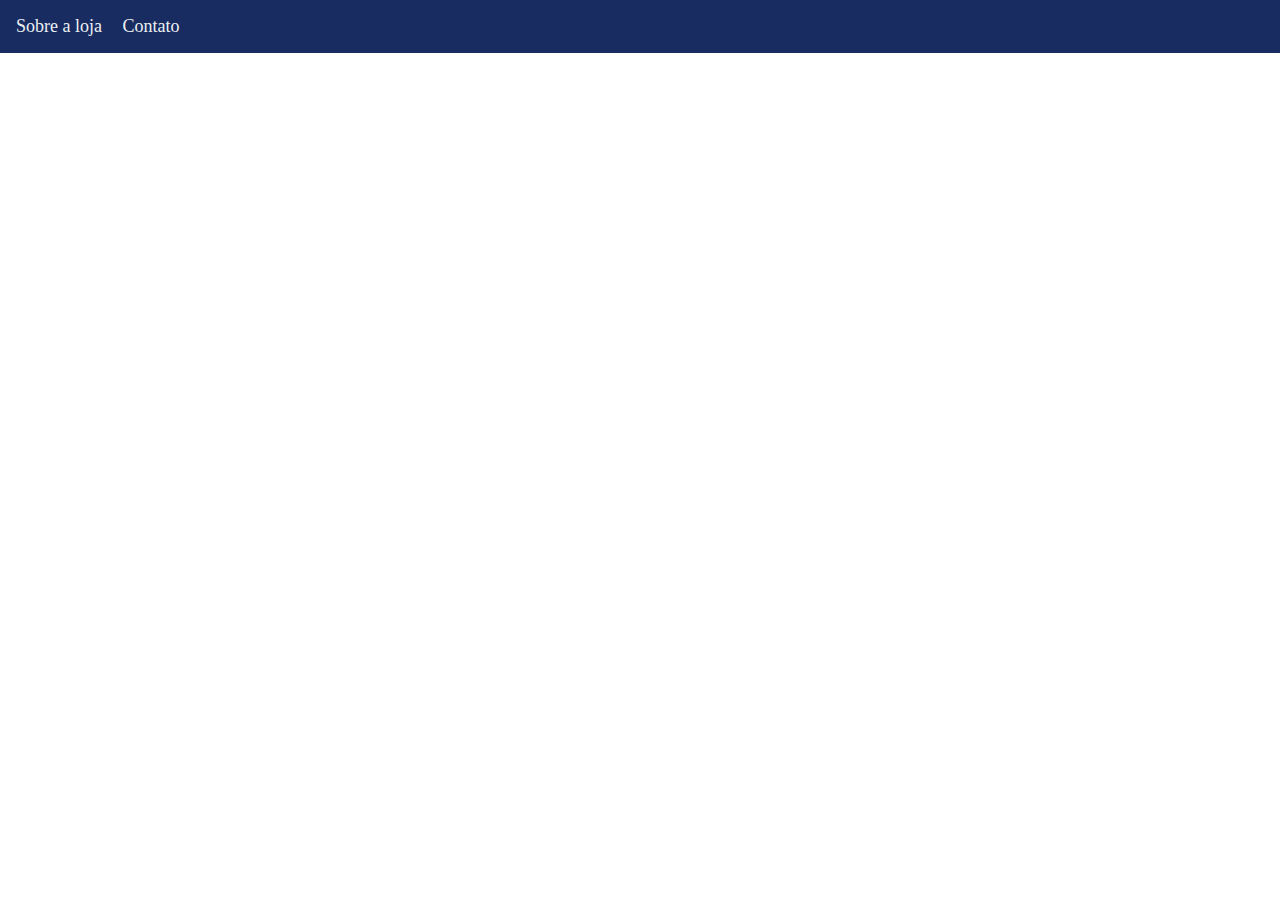
==== Projeto1-GameShop/index.html @ 20c81879 ":woman_factory_worker: Commit inicial, aula 1 e 2" ====
<!DOCTYPE html>
<html lang="pt-br">
<head>
    <meta charset="UTF-8">
    <meta name="viewport" content="width=device-width, initial-scale=1.0">
    <title>Games Shop - A sua loja de Games</title>
    <link rel="stylesheet" href="main.css">
</head>
<body>
    <header>
        <div class="container">
            <nav>
                <ul>
                    <li>
                        <a href="#about">Sobre a loja</a>
                    </li>
                    <li>
                        <a href="#contact">Contato</a>
                    </li>
                </ul>
            </nav>
        </div>
    </header>
    
</body>
</html>
---- Projeto1-GameShop/main.css ----
/*estilo 1*/
*{
    margin: 0;
    padding: 0;
    box-sizing: border-box;
}

/*estilo 2 */
header{
    padding: 16px 0;
    background-color: #182c61;
    color: #ecf0f1;
}

header nav li {
    display: inline; 
    margin-left: 16px; 
    font-size: 18px;
}

header nav li a {
    color: #ecf0f1;
    text-decoration: none;
}

/*estilo 3*/
.container{
    max-width: 1280px;
    width: 100%;
    margin: 0 auto;
}

/*estilo 4*/
header .container {
    display: flex;
    align-items: center;
    justify-content: space-between;
}
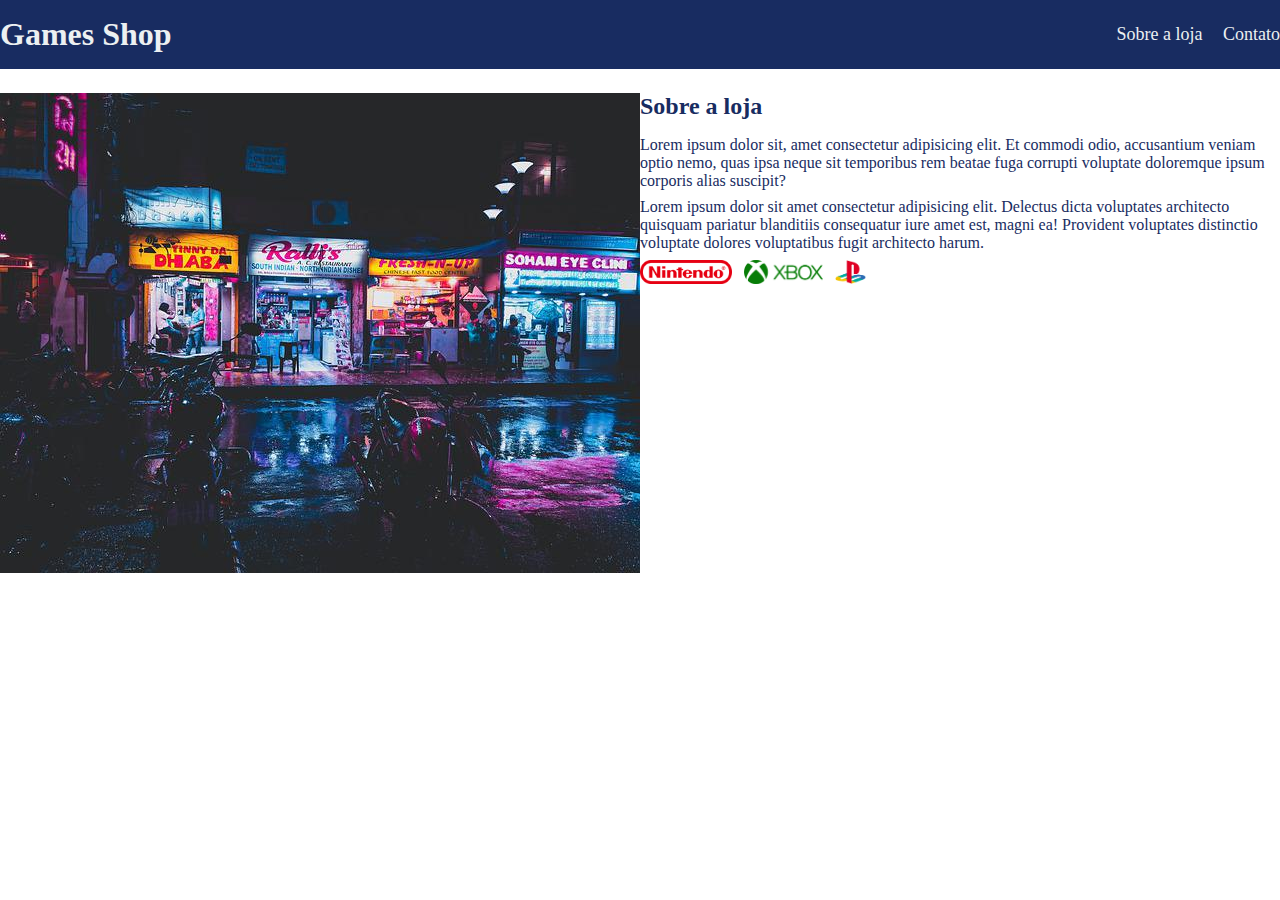
==== commit c85de48e: ":horse_racing: Aula 3 - Seção Sobre a Loja" ====
--- a/Projeto1-GameShop/index.html
+++ b/Projeto1-GameShop/index.html
@@ -1,14 +1,17 @@
 <!DOCTYPE html>
 <html lang="pt-br">
+
 <head>
     <meta charset="UTF-8">
     <meta name="viewport" content="width=device-width, initial-scale=1.0">
     <title>Games Shop - A sua loja de Games</title>
     <link rel="stylesheet" href="main.css">
 </head>
+
 <body>
     <header>
         <div class="container">
+            <h1>Games Shop</h1>
             <nav>
                 <ul>
                     <li>
@@ -21,6 +24,34 @@
             </nav>
         </div>
     </header>
-    
+
+    <section id="#about">
+        <div class="container">
+            <img class="store-front" src="./images/loja.jpg" alt="Fachada da loja Games Shop">
+            <div>
+                <h2>Sobre a loja</h2>
+
+                <p>
+                    Lorem ipsum dolor sit, amet consectetur adipisicing elit. Et commodi odio, accusantium veniam optio
+                    nemo, quas ipsa neque sit temporibus rem beatae fuga corrupti voluptate doloremque ipsum corporis
+                    alias
+                    suscipit?
+                </p>
+                <p>
+                    Lorem ipsum dolor sit amet consectetur adipisicing elit. Delectus dicta voluptates architecto
+                    quisquam
+                    pariatur blanditiis consequatur iure amet est, magni ea! Provident voluptates distinctio voluptate
+                    dolores voluptatibus fugit architecto harum.
+                </p>
+                <ul class="brands-list">
+                    <li><img src="images/nintendo.png" alt="Nintendo"></li>
+                    <li><img src="images/xbox.png" alt="Xbox"></li>
+                    <li><img src="images/playstation.png" alt="Playstation"></li>
+                </ul>
+            </div>
+        </div>
+    </section>
+
 </body>
+
 </html>--- a/Projeto1-GameShop/main.css
+++ b/Projeto1-GameShop/main.css
@@ -6,7 +6,7 @@
 }
 
 /*estilo 2 */
-header{
+header {
     padding: 16px 0;
     background-color: #182c61;
     color: #ecf0f1;
@@ -31,8 +31,45 @@
 }
 
 /*estilo 4*/
-header .container {
+header .container, section .container {
     display: flex;
     align-items: center;
     justify-content: space-between;
+}
+
+/*estilo 6*/
+.brands-list img {
+    height: 24px;
+}
+
+.brands-list  li {
+
+    display: inline;
+    margin-right: 8px;
+}
+
+section .container {
+    align-items: flex-start;
+}
+
+section {
+    padding: 24px 0;
+}
+
+section h2 {
+    margin-bottom: 16px;
+}
+
+section {
+    color: #182C61;
+}
+
+section p {
+    margin-bottom:  8px;
+}
+
+/*estilo 7 */
+
+.stor-front {
+    margin-right: 32px;
 }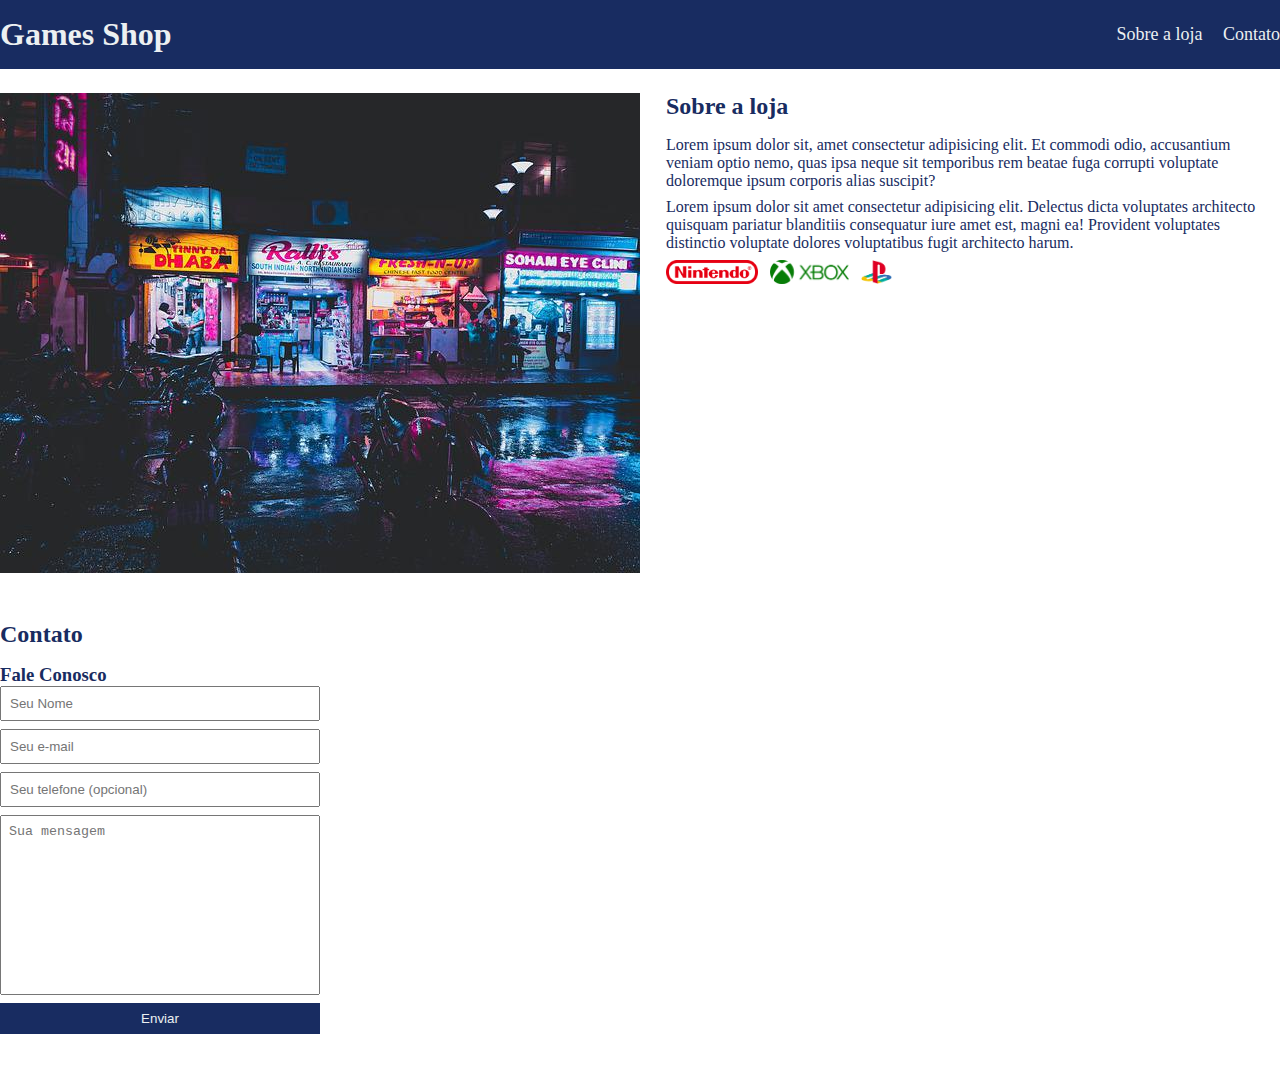
==== commit 6b5aa32f: ":passenger_ship: Criação da seçãoi 'sobre'" ====
--- a/Projeto1-GameShop/index.html
+++ b/Projeto1-GameShop/index.html
@@ -28,7 +28,7 @@
     <section id="#about">
         <div class="container">
             <img class="store-front" src="./images/loja.jpg" alt="Fachada da loja Games Shop">
-            <div>
+            <div class="sobre-a-loja">
                 <h2>Sobre a loja</h2>
 
                 <p>
@@ -51,7 +51,23 @@
             </div>
         </div>
     </section>
-
+    <section id="contact">
+        <div class="container">
+            <h2>Contato</h2>
+            <div class="contact-methods">
+                <div>
+                    <h3>Fale Conosco</h3>
+                    <form>
+                        <input type="text" placeholder="Seu Nome" required />
+                        <input type="email" placeholder="Seu e-mail" required />
+                        <input type="tel" placeholder="Seu telefone (opcional)" />
+                        <textarea placeholder="Sua mensagem" required></textarea>
+                        <button type="submit">Enviar</button>
+                    </form>
+                </div>
+            </div>
+        </div>
+    </section>
 </body>
 
 </html>--- a/Projeto1-GameShop/main.css
+++ b/Projeto1-GameShop/main.css
@@ -36,6 +36,9 @@
     align-items: center;
     justify-content: space-between;
 }
+.sobre-a-loja {
+    margin-left: 26px;
+}
 
 /*estilo 6*/
 .brands-list img {
@@ -72,4 +75,42 @@
 
 .stor-front {
     margin-right: 32px;
-}+}
+
+#contact .container {
+    display: block;
+}
+
+.contact-methods {
+    display: flex;
+    justify-content: space-between;
+}
+
+form input,
+form textarea,
+form button {
+    display: block;
+    width: 320px;
+    margin-bottom: 8px;
+    padding: 8px;
+}
+
+form textarea {
+    resize: none;
+    height: 180px;
+}
+
+form button {
+    background-color: #182C61;
+    color: #ecf0f1;
+    border: none;
+    cursor: pointer;
+}
+
+form button:hover {
+    background-color:  #314e9e;
+}
+
+input:focus, textarea:focus {
+    outline-color: #182C61;
+}
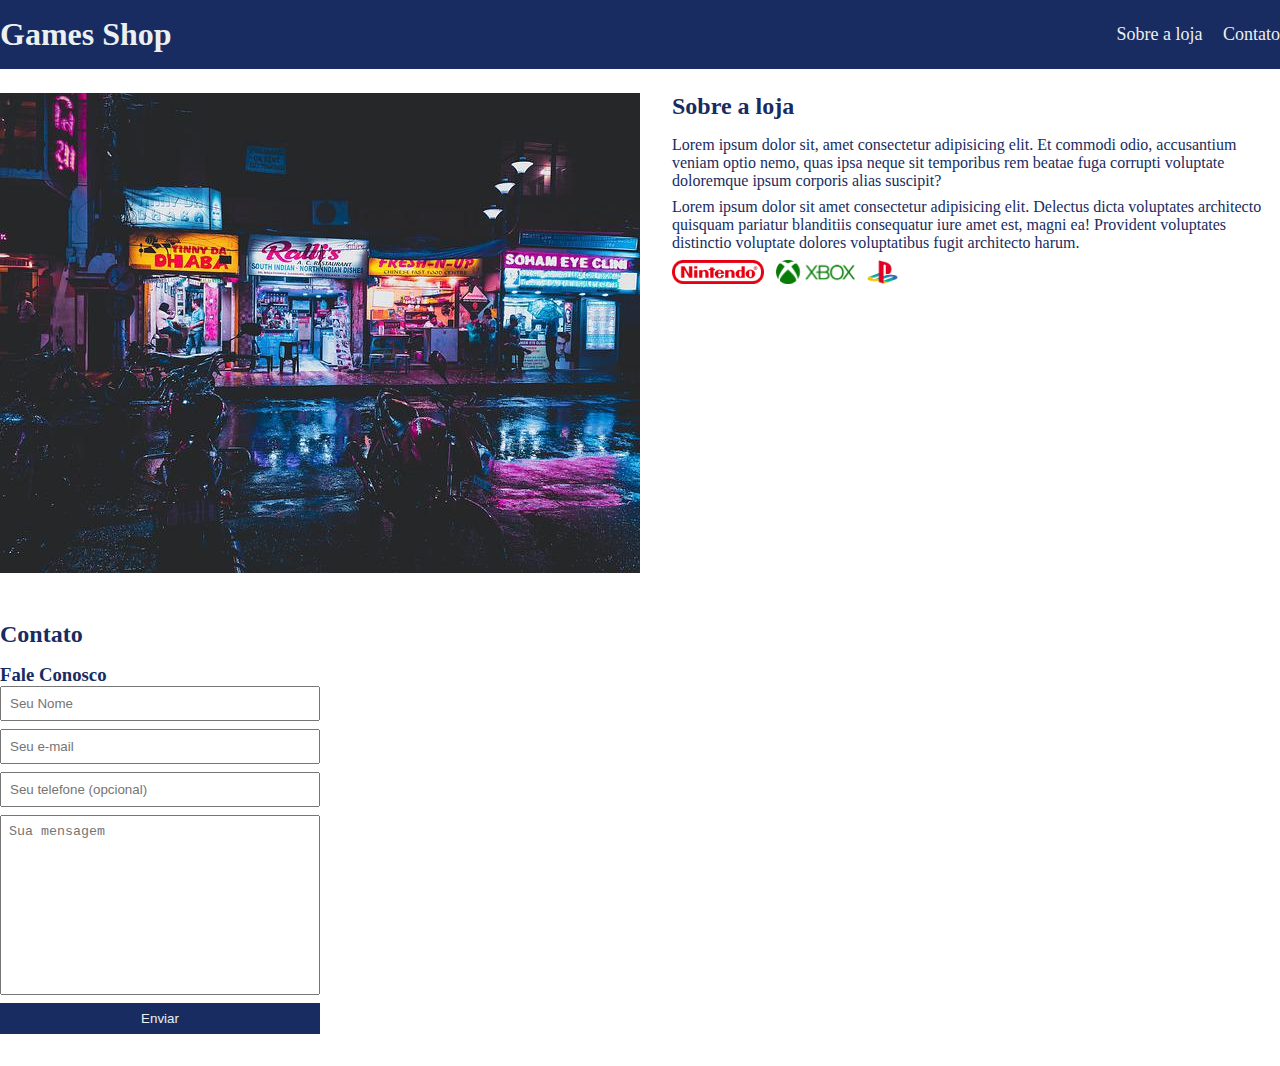
==== commit 1cd165c4: ":parachute: Criação da Seção Sobre e Contato" ====
--- a/Projeto1-GameShop/index.html
+++ b/Projeto1-GameShop/index.html
@@ -28,7 +28,7 @@
     <section id="#about">
         <div class="container">
             <img class="store-front" src="./images/loja.jpg" alt="Fachada da loja Games Shop">
-            <div class="sobre-a-loja">
+            <div>
                 <h2>Sobre a loja</h2>
 
                 <p>
--- a/Projeto1-GameShop/main.css
+++ b/Projeto1-GameShop/main.css
@@ -36,9 +36,6 @@
     align-items: center;
     justify-content: space-between;
 }
-.sobre-a-loja {
-    margin-left: 26px;
-}
 
 /*estilo 6*/
 .brands-list img {
@@ -73,7 +70,7 @@
 
 /*estilo 7 */
 
-.stor-front {
+.store-front {
     margin-right: 32px;
 }
 
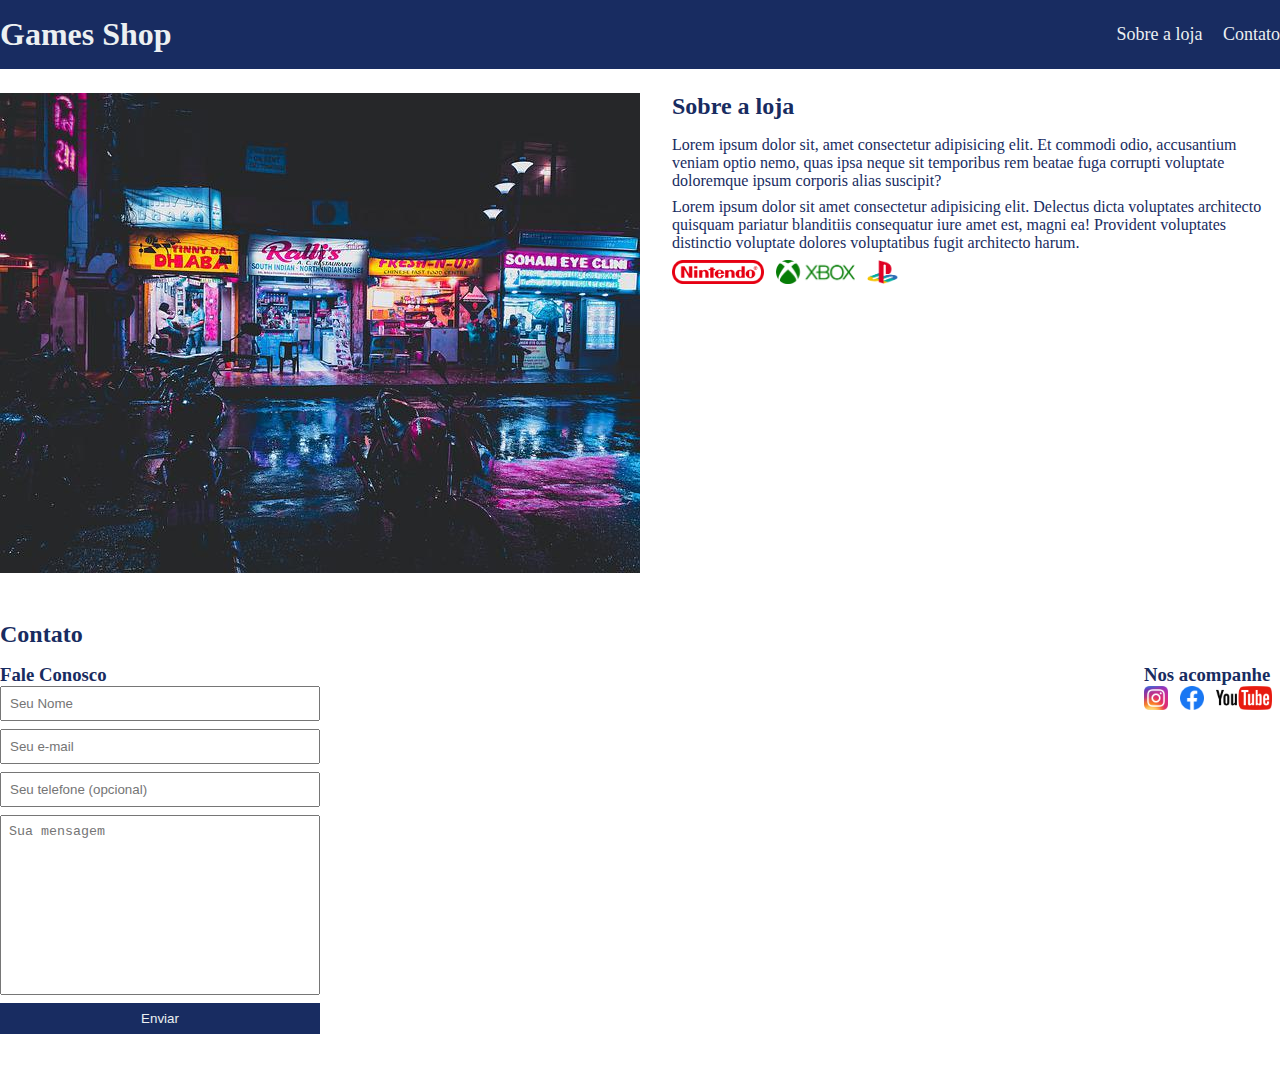
==== commit 7673c24f: ":rotating_light: Criação da Seção Nos Acompanhe" ====
--- a/Projeto1-GameShop/index.html
+++ b/Projeto1-GameShop/index.html
@@ -65,6 +65,26 @@
                         <button type="submit">Enviar</button>
                     </form>
                 </div>
+                <div>
+                    <h3>Nos acompanhe</h3>
+                    <ul class="social-links">
+                        <li>
+                            <a href="#" title="Siga-nos no Instagram">
+                                <img src="images/instagram.png" alt="logo do Instagram" />
+                            </a>
+                        </li>
+                        <li>
+                            <a href="#" title="Siga-nos no Facebook">
+                                <img src="images/facebook.png" alt="Logo do Facebook">
+                            </a>
+                        </li>
+                        <li>
+                            <a href="#" title="Visite nosso canal no Youtube">
+                                <img src="images/youtube.png" alt="Logo do Youtube">
+                            </a>
+                        </li>
+                    </ul>
+                </div>
             </div>
         </div>
     </section>
--- a/Projeto1-GameShop/main.css
+++ b/Projeto1-GameShop/main.css
@@ -111,3 +111,17 @@
 input:focus, textarea:focus {
     outline-color: #182C61;
 }
+
+.social-links img {
+    height: 24px;
+}
+
+.social-links li {
+    display: inline;
+    margin-right: 8px;
+}
+
+.social-links li a {
+    text-decoration: none ;
+
+}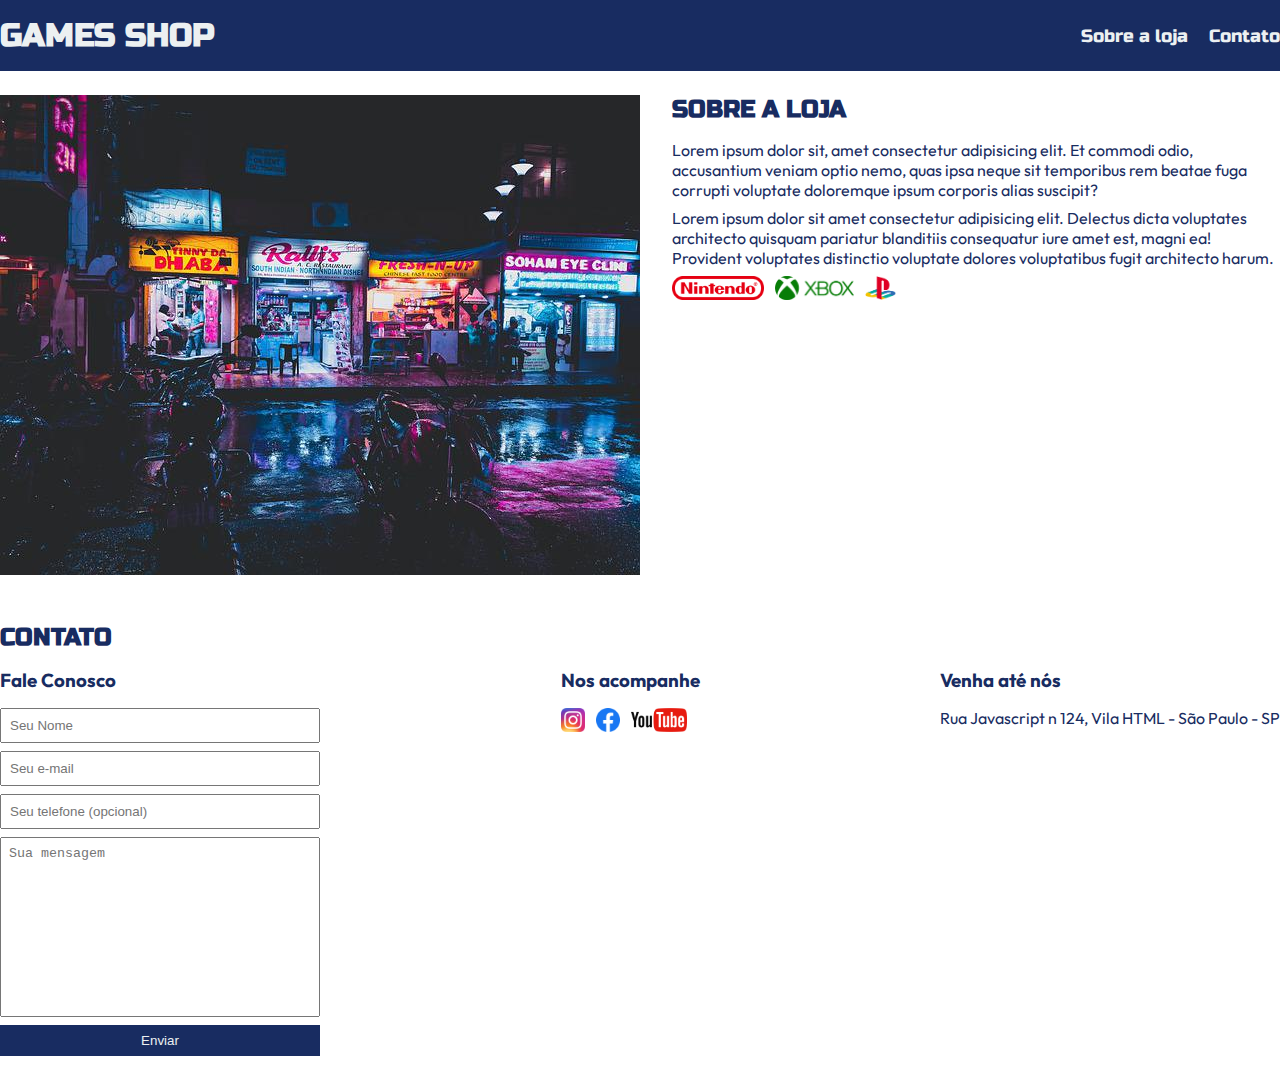
==== commit 5f631b4c: ":weight_lifting_woman: Adicionando fontes" ====
--- a/Projeto1-GameShop/index.html
+++ b/Projeto1-GameShop/index.html
@@ -6,12 +6,21 @@
     <meta name="viewport" content="width=device-width, initial-scale=1.0">
     <title>Games Shop - A sua loja de Games</title>
     <link rel="stylesheet" href="main.css">
+    <link rel="preconnect" href="https://fonts.googleapis.com">
+    <link rel="preconnect" href="https://fonts.gstatic.com" crossorigin>
+    <link rel="preconnect" href="https://fonts.googleapis.com">
+    <link rel="preconnect" href="https://fonts.gstatic.com" crossorigin>
+    <link rel="preconnect" href="https://fonts.googleapis.com">
+    <link rel="preconnect" href="https://fonts.gstatic.com" crossorigin>
+    <link
+        href="https://fonts.googleapis.com/css2?family=Outfit:wght@400;500;600;700;800;900&family=Russo+One&display=swap"
+        rel="stylesheet">
 </head>
 
 <body>
     <header>
         <div class="container">
-            <h1>Games Shop</h1>
+            <h1>GAMES SHOP</h1>
             <nav>
                 <ul>
                     <li>
@@ -24,13 +33,11 @@
             </nav>
         </div>
     </header>
-
     <section id="#about">
         <div class="container">
             <img class="store-front" src="./images/loja.jpg" alt="Fachada da loja Games Shop">
             <div>
-                <h2>Sobre a loja</h2>
-
+                <h2>SOBRE A LOJA</h2>
                 <p>
                     Lorem ipsum dolor sit, amet consectetur adipisicing elit. Et commodi odio, accusantium veniam optio
                     nemo, quas ipsa neque sit temporibus rem beatae fuga corrupti voluptate doloremque ipsum corporis
@@ -53,7 +60,7 @@
     </section>
     <section id="contact">
         <div class="container">
-            <h2>Contato</h2>
+            <h2>CONTATO</h2>
             <div class="contact-methods">
                 <div>
                     <h3>Fale Conosco</h3>
@@ -85,6 +92,12 @@
                         </li>
                     </ul>
                 </div>
+                <div>
+                    <h3>Venha até nós</h3>
+                    <p>
+                        Rua Javascript n 124, Vila HTML - São Paulo - SP
+                    </p>
+                </div>
             </div>
         </div>
     </section>
--- a/Projeto1-GameShop/main.css
+++ b/Projeto1-GameShop/main.css
@@ -1,127 +1,133 @@
-/*estilo 1*/
-*{
-    margin: 0;
-    padding: 0;
-    box-sizing: border-box;
+* {
+  margin: 0;
+  padding: 0;
+  box-sizing: border-box;
 }
 
-/*estilo 2 */
+header,
+section h2 {
+    font-family: 'Russo One', sans-serif;
+}
+
+body {
+  font-family: "Outfit", sans-serif;
+}
+
 header {
-    padding: 16px 0;
-    background-color: #182c61;
-    color: #ecf0f1;
+  padding: 16px 0;
+  background-color: #182c61;
+  color: #ecf0f1;
 }
 
 header nav li {
-    display: inline; 
-    margin-left: 16px; 
-    font-size: 18px;
+  display: inline;
+  margin-left: 16px;
+  font-size: 18px;
 }
 
 header nav li a {
-    color: #ecf0f1;
-    text-decoration: none;
+  color: #ecf0f1;
+  text-decoration: none;
 }
 
-/*estilo 3*/
-.container{
-    max-width: 1280px;
-    width: 100%;
-    margin: 0 auto;
+.container {
+  max-width: 1280px;
+  width: 100%;
+  margin: 0 auto;
 }
 
-/*estilo 4*/
-header .container, section .container {
-    display: flex;
-    align-items: center;
-    justify-content: space-between;
+header .container,
+section .container {
+  display: flex;
+  align-items: center;
+  justify-content: space-between;
 }
 
-/*estilo 6*/
 .brands-list img {
-    height: 24px;
+  height: 24px;
 }
 
-.brands-list  li {
-
-    display: inline;
-    margin-right: 8px;
+.brands-list li {
+  display: inline;
+  margin-right: 8px;
 }
 
 section .container {
-    align-items: flex-start;
+  align-items: flex-start;
 }
 
 section {
-    padding: 24px 0;
+  padding: 24px 0;
 }
 
 section h2 {
-    margin-bottom: 16px;
+  margin-bottom: 16px;
 }
 
 section {
-    color: #182C61;
+  color: #182c61;
 }
 
 section p {
-    margin-bottom:  8px;
+  margin-bottom: 8px;
 }
 
-/*estilo 7 */
-
 .store-front {
-    margin-right: 32px;
+  margin-right: 32px;
 }
 
 #contact .container {
-    display: block;
+  display: block;
 }
 
 .contact-methods {
-    display: flex;
-    justify-content: space-between;
+  display: flex;
+  justify-content: space-between;
+}
+
+.contact-methods h3 {
+  margin-bottom: 16px;
 }
 
 form input,
 form textarea,
 form button {
-    display: block;
-    width: 320px;
-    margin-bottom: 8px;
-    padding: 8px;
+  display: block;
+  width: 320px;
+  margin-bottom: 8px;
+  padding: 8px;
 }
 
 form textarea {
-    resize: none;
-    height: 180px;
+  resize: none;
+  height: 180px;
 }
 
 form button {
-    background-color: #182C61;
-    color: #ecf0f1;
-    border: none;
-    cursor: pointer;
+  background-color: #182c61;
+  color: #ecf0f1;
+  border: none;
+  cursor: pointer;
 }
 
 form button:hover {
-    background-color:  #314e9e;
+  background-color: #314e9e;
 }
 
-input:focus, textarea:focus {
-    outline-color: #182C61;
+input:focus,
+textarea:focus {
+  outline-color: #182c61;
 }
 
 .social-links img {
-    height: 24px;
+  height: 24px;
 }
 
 .social-links li {
-    display: inline;
-    margin-right: 8px;
+  display: inline;
+  margin-right: 8px;
 }
 
 .social-links li a {
-    text-decoration: none ;
-
-}+  text-decoration: none;
+}
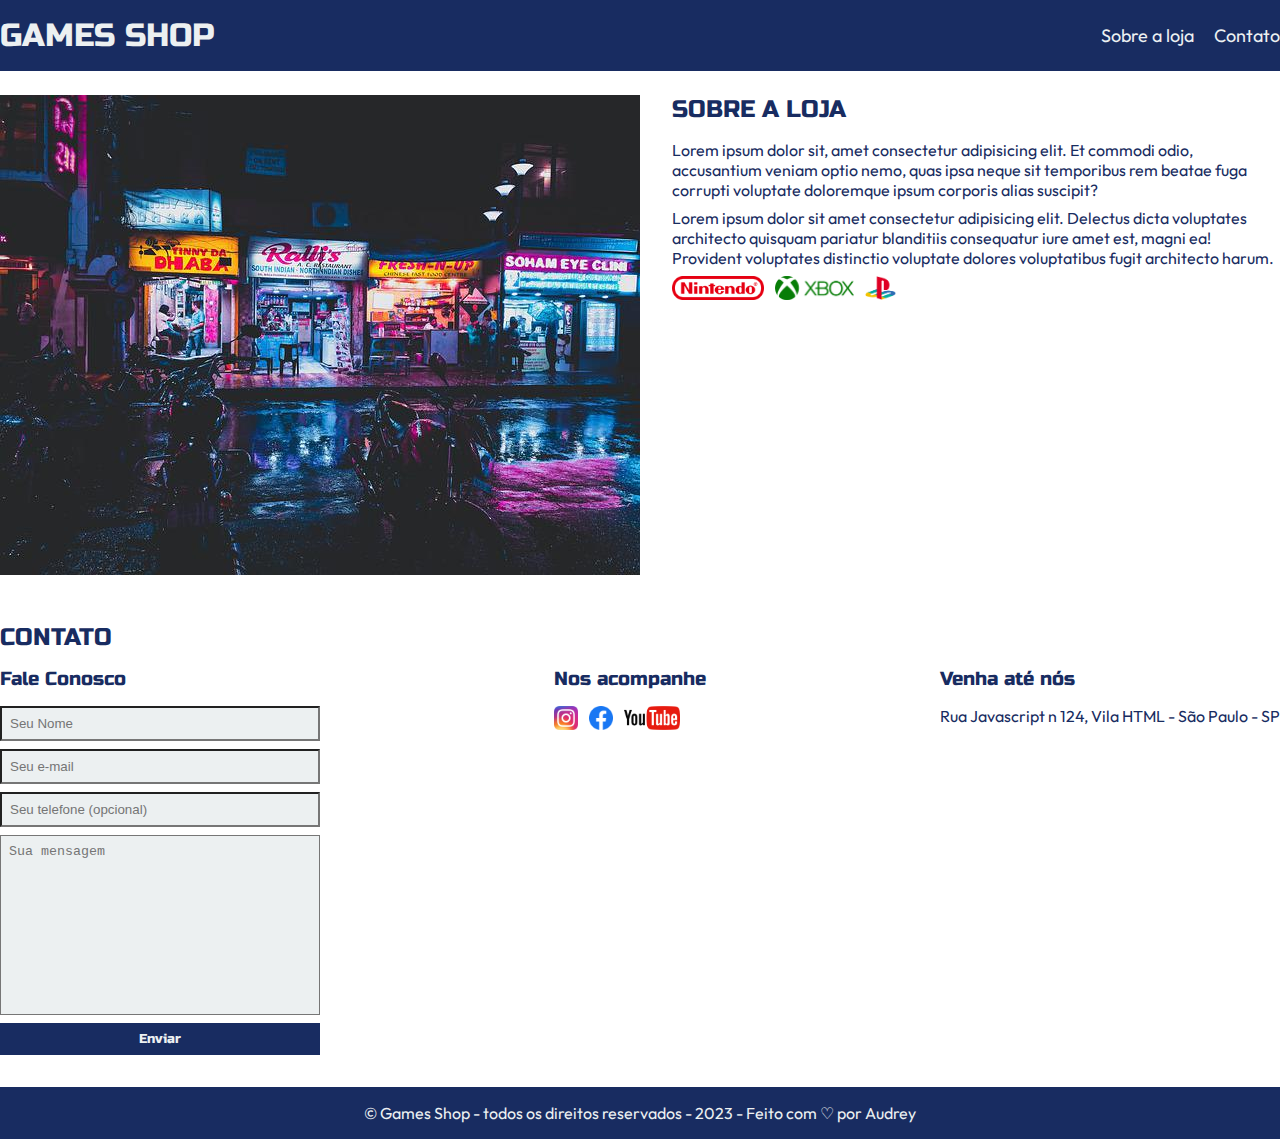
==== commit a0c3e01f: ":traffic_light: Finalizando o Projeto" ====
--- a/Projeto1-GameShop/index.html
+++ b/Projeto1-GameShop/index.html
@@ -101,6 +101,13 @@
             </div>
         </div>
     </section>
+    <footer>
+        <div class="container">
+            <p>
+                &copy; Games Shop - todos os direitos reservados - 2023 - Feito com  ♡ por Audrey 
+            </p>
+        </div>
+    </footer>
 </body>
 
 </html>--- a/Projeto1-GameShop/main.css
+++ b/Projeto1-GameShop/main.css
@@ -2,11 +2,6 @@
   margin: 0;
   padding: 0;
   box-sizing: border-box;
-}
-
-header,
-section h2 {
-    font-family: 'Russo One', sans-serif;
 }
 
 body {
@@ -17,6 +12,15 @@
   padding: 16px 0;
   background-color: #182c61;
   color: #ecf0f1;
+}
+
+header h1,
+section h2,
+section h3,
+form button {
+  font-family: "Russo One", sans-serif;
+  font-weight: normal;
+
 }
 
 header nav li {
@@ -56,15 +60,16 @@
   align-items: flex-start;
 }
 
-section {
-  padding: 24px 0;
-}
-
 section h2 {
   margin-bottom: 16px;
 }
 
+section h3 {
+    margin-bottom: 16px;
+}
+
 section {
+  padding: 24px 0;
   color: #182c61;
 }
 
@@ -85,10 +90,6 @@
   justify-content: space-between;
 }
 
-.contact-methods h3 {
-  margin-bottom: 16px;
-}
-
 form input,
 form textarea,
 form button {
@@ -96,6 +97,8 @@
   width: 320px;
   margin-bottom: 8px;
   padding: 8px;
+  background-color: #ecf0f1;
+  color: #182c61;
 }
 
 form textarea {
@@ -111,7 +114,7 @@
 }
 
 form button:hover {
-  background-color: #314e9e;
+  background-color: #ae0cc4;
 }
 
 input:focus,
@@ -131,3 +134,10 @@
 .social-links li a {
   text-decoration: none;
 }
+
+footer {
+    background-color: #182c61;
+    color: #ecf0f1;
+    padding: 16px 0;
+    text-align: center;
+}
